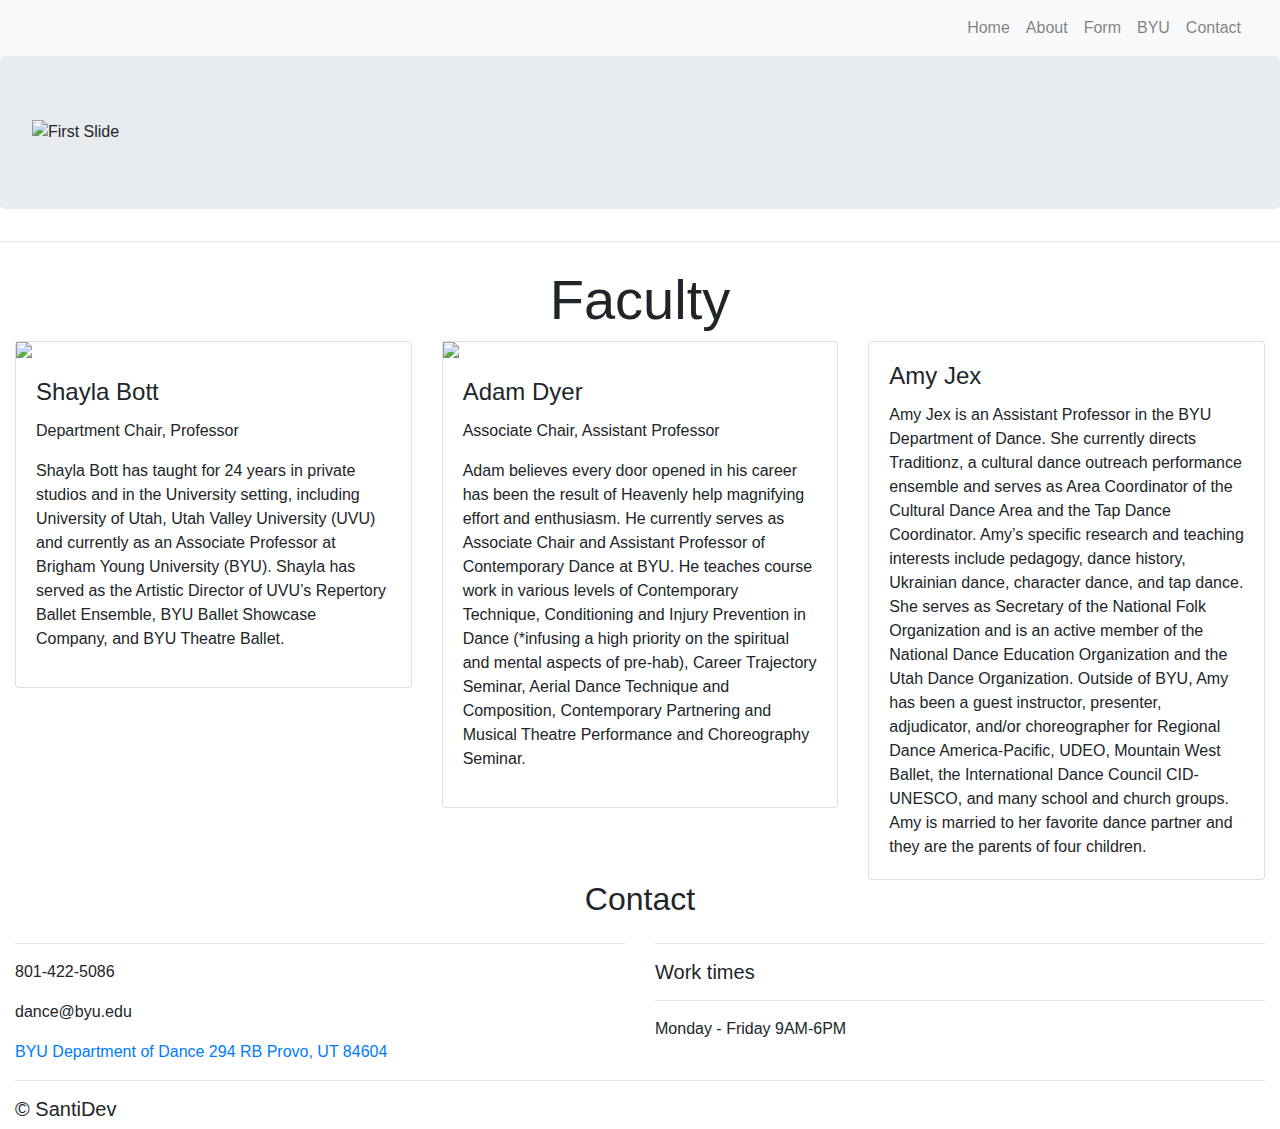
==== index.html @ 10982075 "Renamed to index.html" ====
<!DOCTYPE html>
<html lang="en">
<head>
	<meta charset="utf-8">
	<meta name="viewport" content="width=device-width, initial-scale=1">
	<title>about</title>
	<link rel="stylesheet" href="https://maxcdn.bootstrapcdn.com/bootstrap/4.0.0/css/bootstrap.min.css">
	<script src="https://ajax.googleapis.com/ajax/libs/jquery/3.3.1/jquery.min.js"></script>
	<script src="https://cdnjs.cloudflare.com/ajax/libs/popper.js/1.12.9/umd/popper.min.js"></script>
	<script src="https://maxcdn.bootstrapcdn.com/bootstrap/4.0.0/js/bootstrap.min.js"></script>
	<script src="https://use.fontawesome.com/releases/v5.0.8/js/all.js"></script>

  
	<link href="style.css" rel="stylesheet">
</head>
<body>

<!-- Navigation -->
<nav class="navbar navbar-expand-md navbar-light bg-light sticky-top">
  <div class="container-fluid">
      <button class="navbar-toggler" type="button" data-toggle="collapse"
        data-target="#navbarResponsive">
        <span class="navbar-toggler-icon"></span>
      </button>
    <div class="collapse navbar-collapse" id="navbarResponsive">
      <ul class="navbar-nav ml-auto">
        <li class="nav-item">
          <a class="nav-link" href="/dance.html">Home</a>
        </li>
        <li class="nav-item">
          <a class="nav-link" href="#conocenos">About</a>
        </li>
        <li class="nav-item">
          <a class="nav-link" href="/form.html">Form</a>
        </li>
        <li class="nav-item">
          <a class="nav-link" href="https://www.byu.edu/">BYU</a>
        </li>
        <li class="nav-item">
          <a class="nav-link" href="#contacto">Contact</a>
        </li>
      </ul>
    </div>
   </div>
    </nav>


<!--- Jumbotron -->
<div class="container-fluid">
  <div class="row jumbotron">
    <img src="https://coursedog-images-public.s3.us-east-2.amazonaws.com/undefined/Fine%20Arts%202016.jpg" class="d-block w-100" alt="First Slide">
    <div class="col-xs-12 col-sm-12 col-md-9 col-lg-9 col-xl-10">
    </div>
  </div>
</div>

<hr class="my-4">
<!--- Fixed background -->
<!-- <figure>
  <div cclass="fixed-wrap">
  <div id="fixed"> 
  </div>
    </div>
</figure> -->

  
<!--- Faculty -->
<div class="container-fluid padding revealable">
  <div class="row welcome text-center">
    <div class="col-12">
      <h1 class="display-4" id ="testimonios">Faculty</h1>
    </div>
    <hr>
  </div>
  
</div>

<!--- Cards -->
  <div class="container-fluid padding">
    <div class="row padding">
      <div class="col-md-4">
        <div class="card">
         <!-- <img  class="card-img-top" src="img/cejas1.jpeg" alt="foto"> -->
          <img  src="https://brightspotcdn.byu.edu/dims4/default/ccc852f/2147483647/strip/true/crop/270x270+0+0/resize/200x200!/quality/90/?url=https%3A%2F%2Fbrigham-young-brightspot.s3.amazonaws.com%2F74%2Fec%2F5ff74f6c43fba2f25099099b015e%2Fbott-shayla-1808-95-05-square-nyg197cvxbw9t6pp9yquns4f1kte9w14xwo8pt5udo.jpg">
          <div class="card-body">
            <h4 class="card-title">
              Shayla Bott
              </h4>
            <p class="card-text">Department Chair, Professor</p>
            <p>Shayla Bott has taught for 24 years in private studios and in the University setting, 
                including University of Utah, Utah Valley University (UVU) 
                and currently as an Associate Professor at Brigham Young University (BYU). 
                Shayla has served as the Artistic Director of UVU’s Repertory Ballet Ensemble, 
                BYU Ballet Showcase Company, and BYU Theatre Ballet.</p>
          </div>
        </div>
      </div>
      <div class="col-md-4">
        <div class="card">
          <img  src="https://brightspotcdn.byu.edu/dims4/default/580bc21/2147483647/strip/true/crop/270x270+0+0/resize/200x200!/quality/90/?url=https%3A%2F%2Fbrigham-young-brightspot.s3.amazonaws.com%2Fff%2F23%2Faf825fcf4828aa3302e6eaf273cc%2Fadam-dyer-square-600x600-ocbosbgiuqjxxwlakzvse0h1tpss1c2facd4fso5jg.jpg">
          <div class="card-body">
            <h4 class="card-title">Adam Dyer
             </h4>
            <p class="card-text"> Associate Chair, Assistant Professor</p>
            <p>Adam believes every door opened in his career has been the result of Heavenly help magnifying
                 effort and enthusiasm. He currently serves as Associate Chair and Assistant Professor of 
                 Contemporary Dance at BYU. He teaches course work in various levels of Contemporary
                  Technique, Conditioning and Injury Prevention in Dance (*infusing a high priority on 
                  the spiritual and mental aspects of pre-hab), Career Trajectory Seminar, 
                  Aerial Dance Technique and Composition, Contemporary Partnering and Musical 
                  Theatre Performance and Choreography Seminar.</p>
          </div>
        </div>
      </div>
      <div class="col-md-4">
        <div class="card">
          <img src="https://brightspotcdn.byu.edu/dims4/default/f389de3/2147483647/strip/true/crop/270x270+0+0/resize/200x200!/quality/90/?url=https%3A%2F%2Fbrigham-young-brightspot.s3.amazonaws.com%2Ff4%2Fff%2Fdf63bba84e08a4cd318ed50ea3e0%2Fjex-amy-1808-95-04-square-nycmons0xvgfoo6hfm9ym9rk29om1kjdlucr5nonws.jpg" alt="">
          <div class="card-body">
            <h4 class="card-title">Amy Jex</h4>
            <p class="card-text">Amy Jex is an Assistant Professor in the BYU Department of Dance. 
                She currently directs Traditionz, a cultural dance outreach performance ensemble and serves
                 as Area Coordinator of the Cultural Dance Area and the Tap Dance Coordinator. 
                 Amy’s specific research and teaching interests include pedagogy, dance history, 
                 Ukrainian dance, character dance, and tap dance. She serves as Secretary of the National 
                 Folk Organization and is an active member of the National Dance Education Organization 
                 and the Utah Dance Organization. Outside of BYU, Amy has been a guest instructor, presenter, 
                 adjudicator, and/or choreographer for Regional Dance America-Pacific, UDEO, Mountain West 
                 Ballet, the International Dance Council CID-UNESCO, and many school and church groups. 
                 Amy is married to her favorite dance partner and they are the parents of four children.</p>
          </div>
        </div>
      </div>
    </div>
  </div>


  

<!--- Connect -->
  <div class="container-fluid padding revealable">
    <div class="row text-center padding">
      <div class="col-12">
        <h2>Contact</h2>
      </div>
      <div class="col-12 social padding" id="contacto">
        <a href="https://www.facebook.com/ByuDepartmentOfDance/"><i class="fab fa-facebook"></i></a>
        <a href="https://www.instagram.com/byudance/?hl=en"><i class="fab fa-instagram"></i></a>
        
      </div>
    </div>
  </div>


<!--- Footer -->
  <footer>
    <div class="container-fluid padding">
      <div class = "row text center">
        <div class="col">
          <hr class="light">
          <p>801-422-5086</p>
          <p>dance@byu.edu</p>
          <a href="https://maps.app.goo.gl/9rxNRETjN5eo7qK48">
            BYU Department of Dance
            294 RB
            Provo, UT 84604</a>
        </div>
        <div class="col">
          <hr class="light">
          <h5>Work times</h5>
          <hr class="light">
          <p>Monday - Friday 9AM-6PM </p>
        </div>
        <div class="col-12">
          <hr class="light-100">
          <h5>&copy; SantiDev </h5>
        </div>
      </div>
    </div>
  </footer>


    
<!-- End View in Browser -->
</body>

</html>
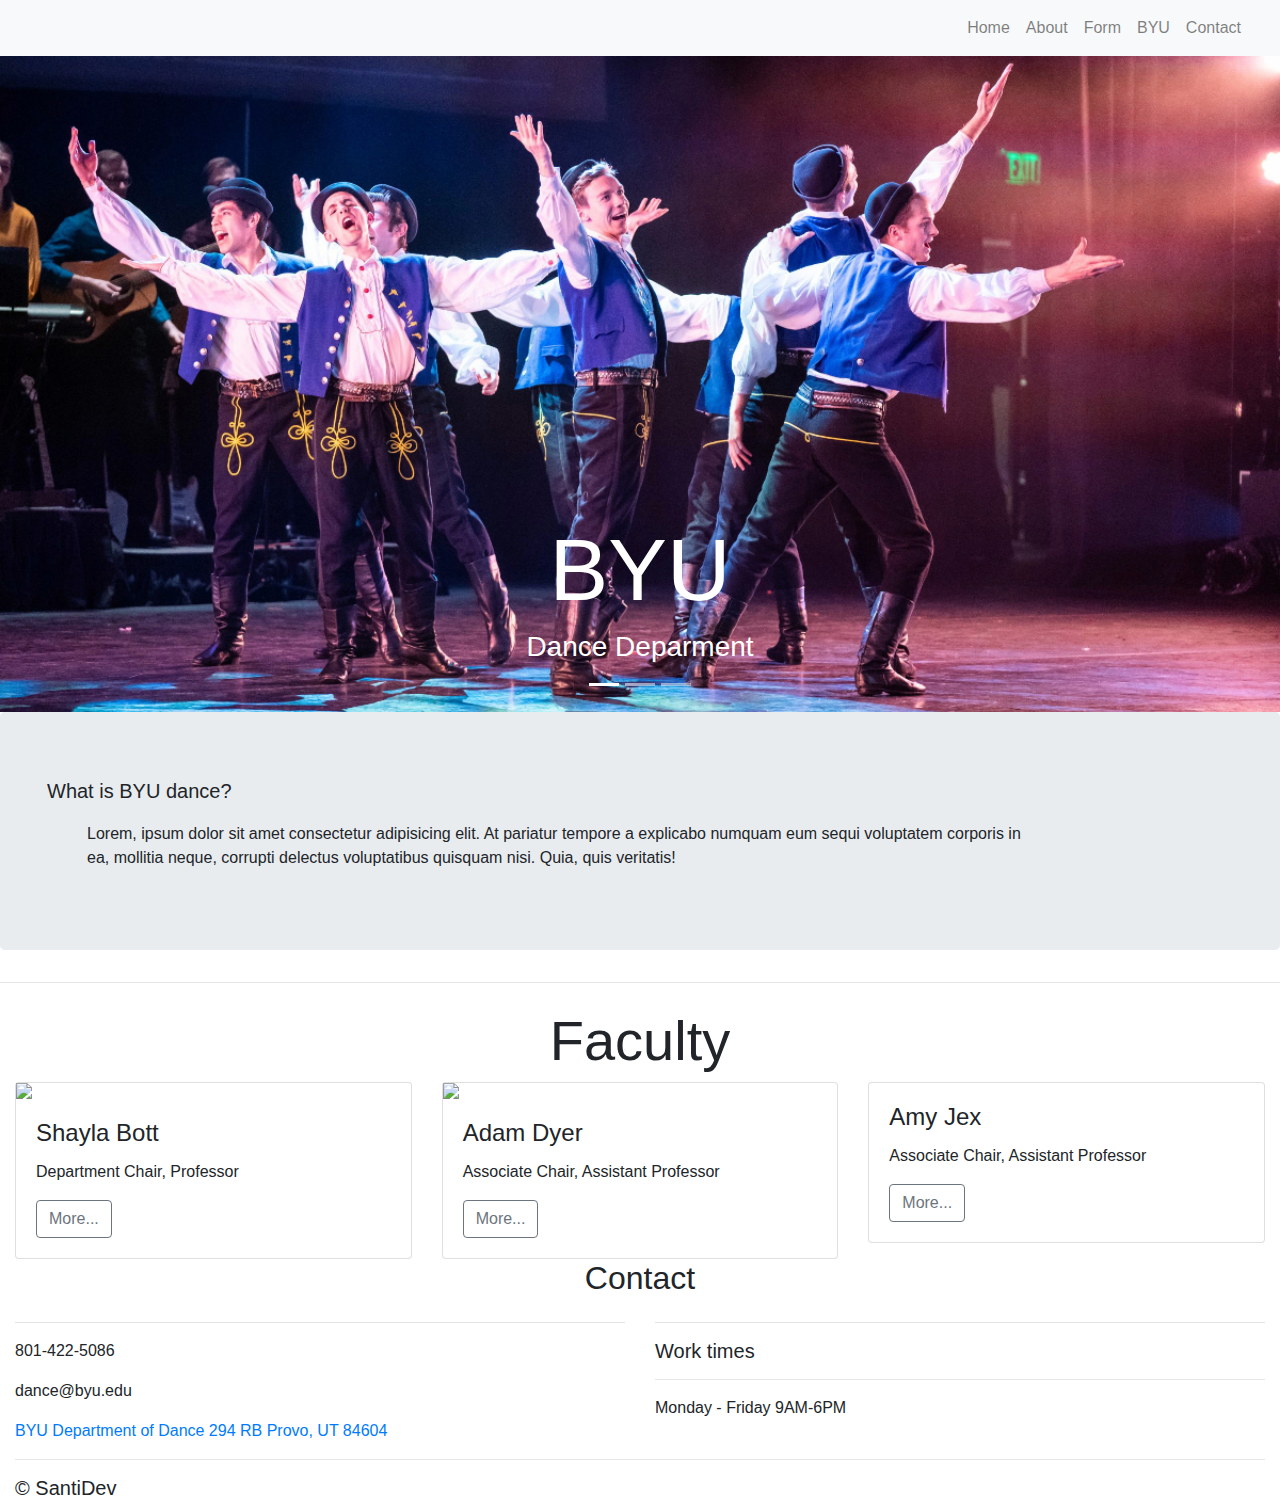
==== commit bbec25e9: "Update files: deleted dance.html, modified index.html, added about.html" ====
--- a/index.html
+++ b/index.html
@@ -3,7 +3,7 @@
 <head>
 	<meta charset="utf-8">
 	<meta name="viewport" content="width=device-width, initial-scale=1">
-	<title>about</title>
+	<title>Dance dept</title>
 	<link rel="stylesheet" href="https://maxcdn.bootstrapcdn.com/bootstrap/4.0.0/css/bootstrap.min.css">
 	<script src="https://ajax.googleapis.com/ajax/libs/jquery/3.3.1/jquery.min.js"></script>
 	<script src="https://cdnjs.cloudflare.com/ajax/libs/popper.js/1.12.9/umd/popper.min.js"></script>
@@ -25,10 +25,10 @@
     <div class="collapse navbar-collapse" id="navbarResponsive">
       <ul class="navbar-nav ml-auto">
         <li class="nav-item">
-          <a class="nav-link" href="/dance.html">Home</a>
+          <a class="nav-link" href="#">Home</a>
         </li>
         <li class="nav-item">
-          <a class="nav-link" href="#conocenos">About</a>
+          <a class="nav-link" href="/about.html">About</a>
         </li>
         <li class="nav-item">
           <a class="nav-link" href="/form.html">Form</a>
@@ -44,13 +44,44 @@
    </div>
     </nav>
 
+<!--- Image Slider -->
+  <div id="slides" class="carousel slide" data-ride="carousel">
+    <ul class="carousel-indicators">
+      <li data-target="#slides" data-slide-to="0" class="active"></li>
+      <li data-target="#slides" data-slide-to="1"></li>
+      <li data-target="#slides" data-slide-to="2"></li> 
+    </ul>
+    <div class="carousel-inner">
+      <div class="carousel-item active">
+        <img src="imgs/BYU_International_2000x1125 (1).jpg" class="d-block w-100" alt="Third Slide">
+        <div class="carousel-caption">
+          <h1 class="display-2"> BYU</h1>
+          <h3>Dance Deparment</h3>
+         <!-- <button type="button" class="btn btn-outline-light btn-lg"> Contactanos</button> -->
+         <!-- <button type="button" class="btn btn-primary btn-lg"> Informacion</button> -->
+        </div>
+      </div>
+      <div class="carousel-item">
+        <img src="/imgs/card_childrens_0.jpg" class="d-block w-100" alt="Second Slide">
+      </div>
+      <div class="carousel-item">
+        <img src="/imgs/Spectacular-14-1.jpg" class="d-block w-100" alt="Third Slide">
+      </div>
+      
+    </div>
+  </div>
+
 
 <!--- Jumbotron -->
 <div class="container-fluid">
   <div class="row jumbotron">
-    <img src="https://coursedog-images-public.s3.us-east-2.amazonaws.com/undefined/Fine%20Arts%202016.jpg" class="d-block w-100" alt="First Slide">
     <div class="col-xs-12 col-sm-12 col-md-9 col-lg-9 col-xl-10">
+      <p class="lead" id="conocenos"> What is BYU dance?
+<ul>
+  <p>Lorem, ipsum dolor sit amet consectetur adipisicing elit. At pariatur tempore a explicabo numquam eum sequi voluptatem corporis in ea, mollitia neque, corrupti delectus voluptatibus quisquam nisi. Quia, quis veritatis!</p>
+</ul></p>
     </div>
+   
   </div>
 </div>
 
@@ -87,11 +118,7 @@
               Shayla Bott
               </h4>
             <p class="card-text">Department Chair, Professor</p>
-            <p>Shayla Bott has taught for 24 years in private studios and in the University setting, 
-                including University of Utah, Utah Valley University (UVU) 
-                and currently as an Associate Professor at Brigham Young University (BYU). 
-                Shayla has served as the Artistic Director of UVU’s Repertory Ballet Ensemble, 
-                BYU Ballet Showcase Company, and BYU Theatre Ballet.</p>
+            <a href="/about.html" class="btn btn-outline-secondary">More...</a>
           </div>
         </div>
       </div>
@@ -102,13 +129,7 @@
             <h4 class="card-title">Adam Dyer
              </h4>
             <p class="card-text"> Associate Chair, Assistant Professor</p>
-            <p>Adam believes every door opened in his career has been the result of Heavenly help magnifying
-                 effort and enthusiasm. He currently serves as Associate Chair and Assistant Professor of 
-                 Contemporary Dance at BYU. He teaches course work in various levels of Contemporary
-                  Technique, Conditioning and Injury Prevention in Dance (*infusing a high priority on 
-                  the spiritual and mental aspects of pre-hab), Career Trajectory Seminar, 
-                  Aerial Dance Technique and Composition, Contemporary Partnering and Musical 
-                  Theatre Performance and Choreography Seminar.</p>
+            <a href="/about.html" class="btn btn-outline-secondary">More...</a>
           </div>
         </div>
       </div>
@@ -117,16 +138,8 @@
           <img src="https://brightspotcdn.byu.edu/dims4/default/f389de3/2147483647/strip/true/crop/270x270+0+0/resize/200x200!/quality/90/?url=https%3A%2F%2Fbrigham-young-brightspot.s3.amazonaws.com%2Ff4%2Fff%2Fdf63bba84e08a4cd318ed50ea3e0%2Fjex-amy-1808-95-04-square-nycmons0xvgfoo6hfm9ym9rk29om1kjdlucr5nonws.jpg" alt="">
           <div class="card-body">
             <h4 class="card-title">Amy Jex</h4>
-            <p class="card-text">Amy Jex is an Assistant Professor in the BYU Department of Dance. 
-                She currently directs Traditionz, a cultural dance outreach performance ensemble and serves
-                 as Area Coordinator of the Cultural Dance Area and the Tap Dance Coordinator. 
-                 Amy’s specific research and teaching interests include pedagogy, dance history, 
-                 Ukrainian dance, character dance, and tap dance. She serves as Secretary of the National 
-                 Folk Organization and is an active member of the National Dance Education Organization 
-                 and the Utah Dance Organization. Outside of BYU, Amy has been a guest instructor, presenter, 
-                 adjudicator, and/or choreographer for Regional Dance America-Pacific, UDEO, Mountain West 
-                 Ballet, the International Dance Council CID-UNESCO, and many school and church groups. 
-                 Amy is married to her favorite dance partner and they are the parents of four children.</p>
+            <p class="card-text">Associate Chair, Assistant Professor</p>
+            <a href="/about.html" class="btn btn-outline-secondary">More...</a>
           </div>
         </div>
       </div>
